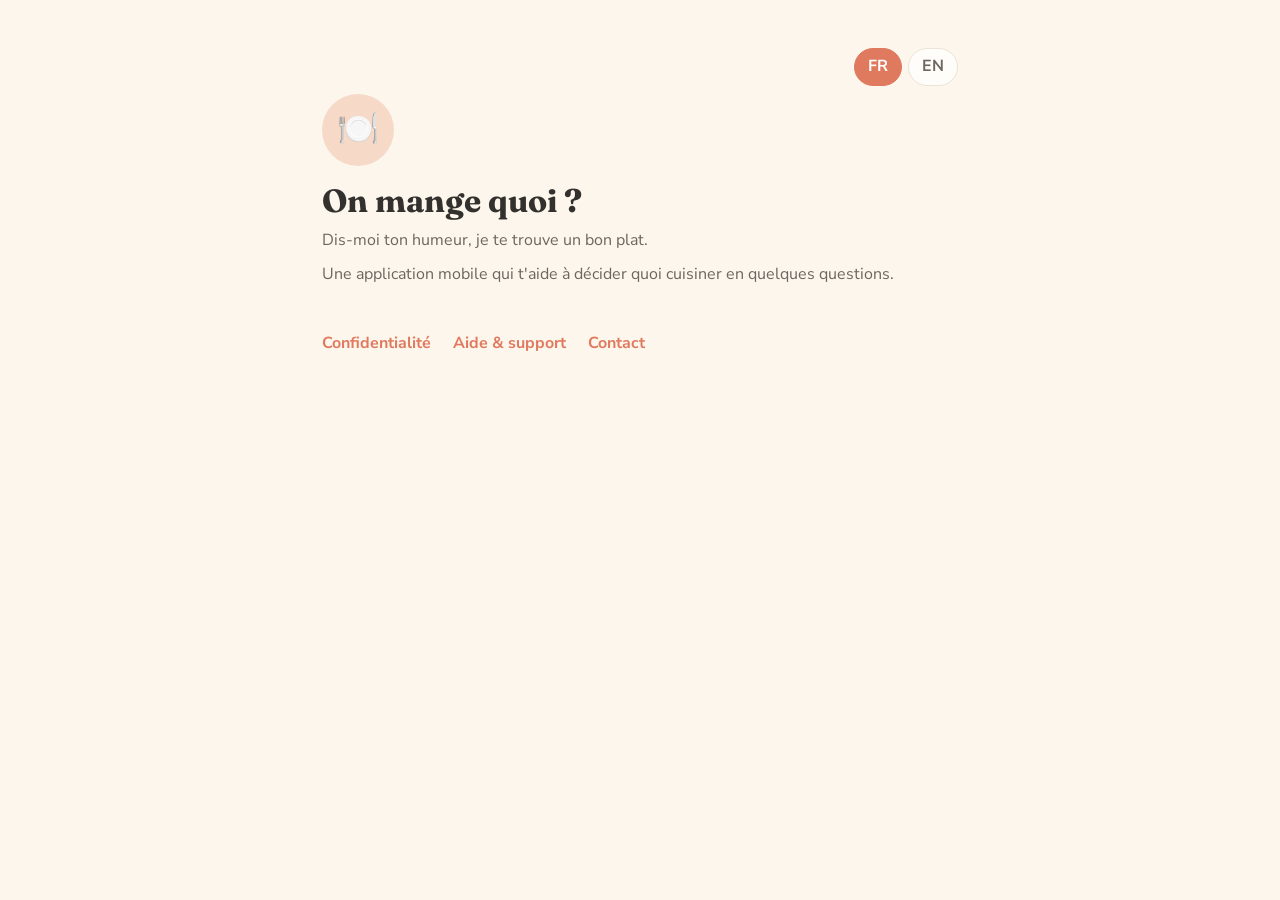
==== index.html @ c0183047 "On mange quoi? — privacy + support (FR/EN)" ====
<!doctype html>
<html lang="fr">
<head>
  <meta charset="utf-8" />
  <meta name="viewport" content="width=device-width, initial-scale=1" />
  <title>On mange quoi ?</title>
  <link rel="preconnect" href="https://fonts.googleapis.com" />
  <link rel="preconnect" href="https://fonts.gstatic.com" crossorigin />
  <link href="https://fonts.googleapis.com/css2?family=Fraunces:wght@600;700&family=Nunito+Sans:wght@400;700&display=swap" rel="stylesheet" />
  <link rel="stylesheet" href="style.css" />
</head>
<body>
  <div class="wrap">
    <div class="langtoggle">
      <button data-set="fr" onclick="setLang('fr')">FR</button>
      <button data-set="en" onclick="setLang('en')">EN</button>
    </div>
    <div class="badge">🍽️</div>

    <div data-lang="fr">
      <h1>On mange quoi ?</h1>
      <p class="tagline">Dis-moi ton humeur, je te trouve un bon plat.</p>
      <p>Une application mobile qui t'aide à décider quoi cuisiner en quelques questions.</p>
      <div class="nav">
        <a href="privacy.html">Confidentialité</a>
        <a href="support.html">Aide &amp; support</a>
        <a href="mailto:contact@onmangequoi.app">Contact</a>
      </div>
    </div>

    <div data-lang="en" hidden>
      <h1>On mange quoi?</h1>
      <p class="tagline">Tell me your mood, I'll find you a good dish.</p>
      <p>A mobile app that helps you decide what to cook in a few questions.</p>
      <div class="nav">
        <a href="privacy.html">Privacy</a>
        <a href="support.html">Help &amp; support</a>
        <a href="mailto:contact@onmangequoi.app">Contact</a>
      </div>
    </div>
  </div>
  <script src="lang.js"></script>
</body>
</html>
---- style.css ----
:root {
  --bg: #fdf6ec;
  --ink: #33312e;
  --muted: #6b675f;
  --primary: #e07a5f;
  --peach: #f6d9c6;
  --border: #ece4d6;
  --surface: #fffdf9;
}
* { box-sizing: border-box; }
body {
  margin: 0;
  background: var(--bg);
  color: var(--ink);
  font-family: 'Nunito Sans', system-ui, -apple-system, Segoe UI, Roboto, sans-serif;
  line-height: 1.6;
}
.wrap { max-width: 680px; margin: 0 auto; padding: 48px 22px 80px; }
h1, h2 { font-family: 'Fraunces', Georgia, 'Times New Roman', serif; color: var(--ink); line-height: 1.2; }
h1 { font-size: 2rem; margin: 0 0 8px; }
h2 { font-size: 1.15rem; margin: 32px 0 6px; }
p { color: var(--muted); margin: 0 0 4px; }
a { color: var(--primary); }
.tagline { color: var(--muted); margin: 0 0 8px; }
.badge {
  width: 72px; height: 72px; border-radius: 999px; background: var(--peach);
  display: flex; align-items: center; justify-content: center; font-size: 34px; margin-bottom: 16px;
}
.btn {
  display: inline-block; margin-top: 12px; background: var(--primary); color: #fff;
  text-decoration: none; padding: 12px 24px; border-radius: 999px; font-weight: 700;
}
.nav { margin-top: 44px; display: flex; gap: 22px; flex-wrap: wrap; }
.nav a { font-weight: 700; text-decoration: none; }
.updated { color: var(--muted); font-size: 0.85rem; margin-top: 44px; }
.langtoggle { display: flex; gap: 6px; justify-content: flex-end; margin-bottom: 8px; }
.langtoggle button {
  font: inherit; font-weight: 700; cursor: pointer;
  border: 1px solid var(--border); background: var(--surface); color: var(--muted);
  border-radius: 999px; padding: 5px 13px;
}
.langtoggle button.active { background: var(--primary); color: #fff; border-color: var(--primary); }
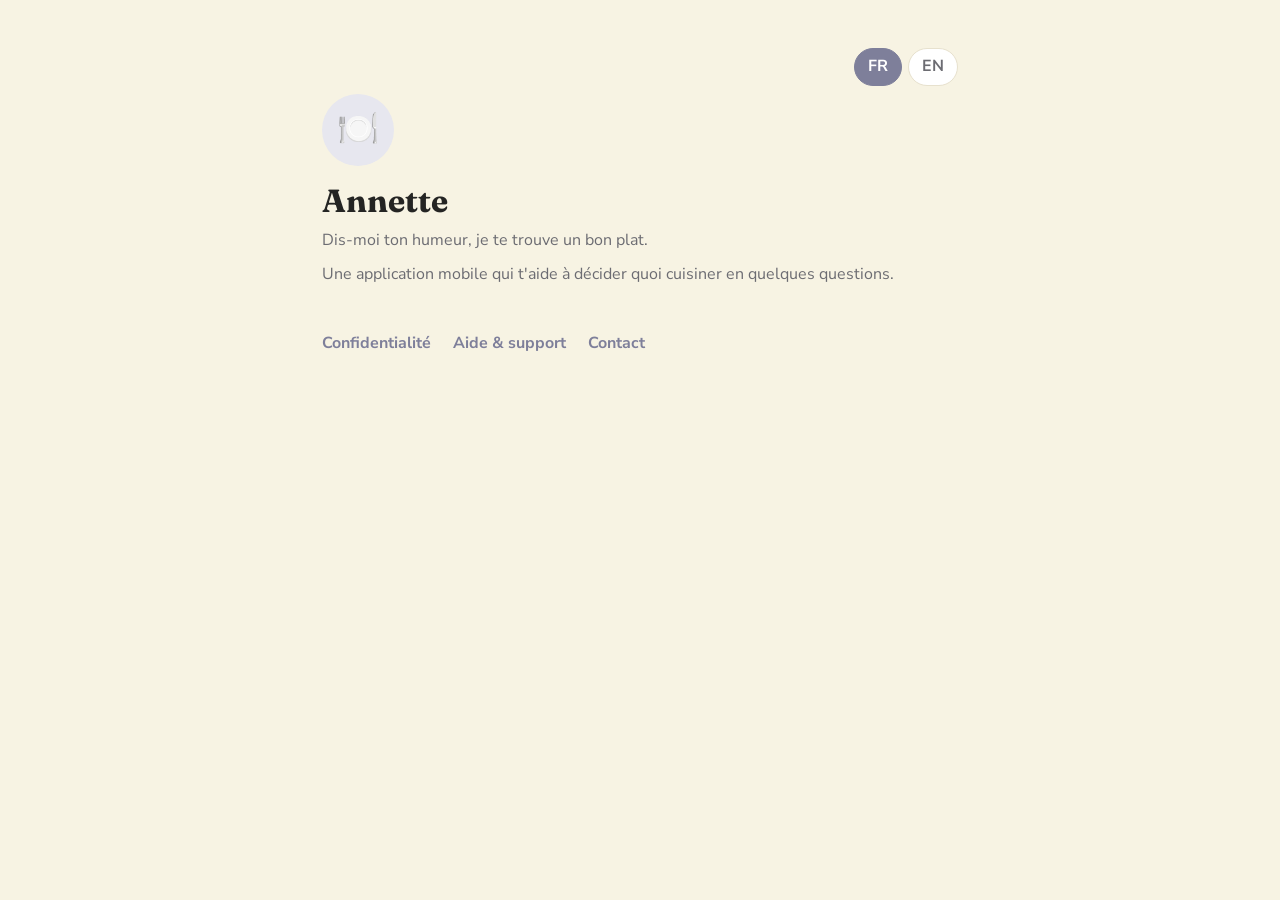
==== commit 55a3e465: "Rename to Annette" ====
--- a/index.html
+++ b/index.html
@@ -3,7 +3,7 @@
 <head>
   <meta charset="utf-8" />
   <meta name="viewport" content="width=device-width, initial-scale=1" />
-  <title>On mange quoi ?</title>
+  <title>Annette</title>
   <link rel="preconnect" href="https://fonts.googleapis.com" />
   <link rel="preconnect" href="https://fonts.gstatic.com" crossorigin />
   <link href="https://fonts.googleapis.com/css2?family=Fraunces:wght@600;700&family=Nunito+Sans:wght@400;700&display=swap" rel="stylesheet" />
@@ -18,24 +18,24 @@
     <div class="badge">🍽️</div>
 
     <div data-lang="fr">
-      <h1>On mange quoi ?</h1>
+      <h1>Annette</h1>
       <p class="tagline">Dis-moi ton humeur, je te trouve un bon plat.</p>
       <p>Une application mobile qui t'aide à décider quoi cuisiner en quelques questions.</p>
       <div class="nav">
         <a href="privacy.html">Confidentialité</a>
         <a href="support.html">Aide &amp; support</a>
-        <a href="mailto:contact@onmangequoi.app">Contact</a>
+        <a href="mailto:genji.games08@gmail.com">Contact</a>
       </div>
     </div>
 
     <div data-lang="en" hidden>
-      <h1>On mange quoi?</h1>
+      <h1>Annette</h1>
       <p class="tagline">Tell me your mood, I'll find you a good dish.</p>
       <p>A mobile app that helps you decide what to cook in a few questions.</p>
       <div class="nav">
         <a href="privacy.html">Privacy</a>
         <a href="support.html">Help &amp; support</a>
-        <a href="mailto:contact@onmangequoi.app">Contact</a>
+        <a href="mailto:genji.games08@gmail.com">Contact</a>
       </div>
     </div>
   </div>
--- a/style.css
+++ b/style.css
@@ -1,11 +1,11 @@
 :root {
-  --bg: #fdf6ec;
-  --ink: #33312e;
-  --muted: #6b675f;
-  --primary: #e07a5f;
-  --peach: #f6d9c6;
-  --border: #ece4d6;
-  --surface: #fffdf9;
+  --bg: #F7F3E3;
+  --ink: #242423;
+  --muted: #6C6C72;
+  --primary: #7E7F9A;
+  --peach: #E7E7EF;
+  --border: #E7E1CE;
+  --surface: #FFFFFF;
 }
 * { box-sizing: border-box; }
 body {
